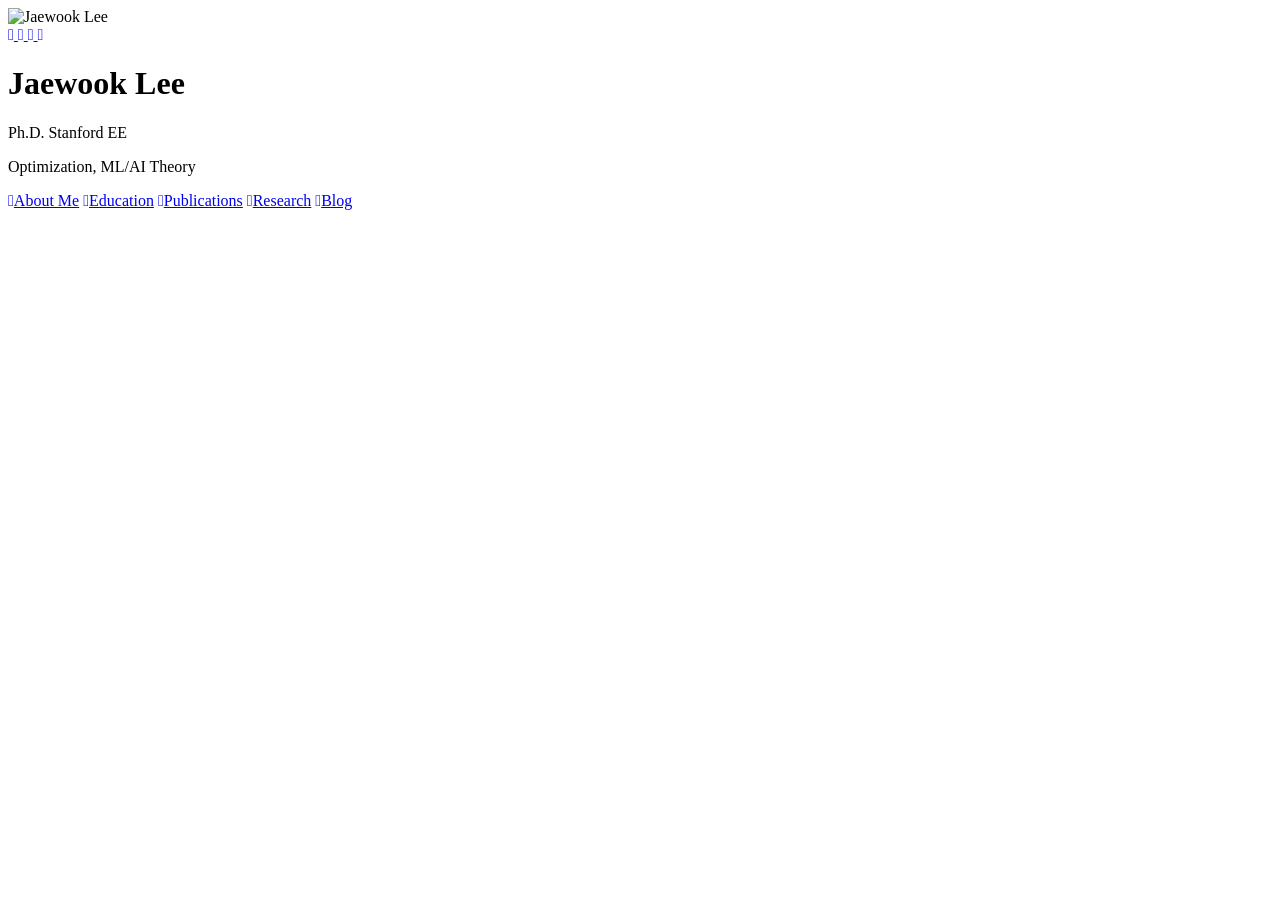
==== index.html @ 7553529f "Optimize website asset loading and update CV" ====
<!DOCTYPE html>
<html lang="en">
<head>
    <meta charset="UTF-8">
    <meta name="viewport" content="width=device-width, initial-scale=1.0">
    <meta name="keywords" content="Jaewook Lee">
    <meta name="description" content="Jaewook Lee's Personal Website">
    <meta name="author" content="Jaewook Lee">
    <link rel="preload" href="src/assets/images/paper-20.jpg" as="image">
    <link rel="preload" href="src/assets/fonts/Carlito/web/3Jn9SDPw3m-pk039DDeBTA.woff2" as="font" type="font/woff2" crossorigin>
    <link rel="stylesheet" href="src/assets/styles/main.css">
    <link rel="stylesheet" href="src/assets/styles/fonts.css">
    <link rel="stylesheet" href="src/assets/styles/icons.css">

    <link href="src/assets/plugin/academicons/css/academicons.min.css" rel="stylesheet">

    <link rel="icon" type="image/png" href="src/assets/images/logo.png">
    <link rel="apple-touch-icon" href="src/assets/images/logo.png">

    <title>Jaewook Lee</title>
</head>

<header>
    <!-- Include header content here -->
</header>

<body>
    <div class="loader-wrapper">
        <div class="loader"></div>
    </div>
    <main class="split-layout">
        <div class="content-left">
            <div class="profile-container">
                <div class="profile-image-container">
                    <img src="src/assets/images/profile.jpg" alt="Jaewook Lee" class="profile-image">
                    <div class="nav social-icon-list">
                        <a href="https://scholar.google.com/citations?user=grnMVBEAAAAJ&hl=en" target="_blank" class="social-icon">
                            <i class="ai ai-google-scholar"></i>
                        </a>
                        <a href="https://twitter.com/id8198" class="social-icon">
                            <i class="fab fa-twitter"></i>
                        </a>
                        <a href="https://www.linkedin.com/in/jaewook-lee-62777a210/" target="_blank" class="social-icon">
                            <i class="fab fa-linkedin-in"></i>
                        </a>
                        <a href="https://github.com/id8198" target="_blank" class="social-icon">
                            <i class="fab fa-github"></i>
                        </a>
                        <a href="https://www.instagram.com/d.vdz/" target="_blank" class="social-icon">
                            <i class="fab fa-instagram"></i>
                        </a>
                        <a href="src/assets/files/jaewook_lee_cv.pdf" target="_blank" class="social-icon">
                            <!-- <b>CV</b> -->
                            <i class="ai ai-cv"></i>
                        </a>
                    </div>
                </div>
                <h1 class="profile-name">Jaewook Lee</h1>
                <p class="profile-status">Ph.D. Stanford EE</p>
                <p class="profile-etc">Optimization, ML/AI Theory</p>
            </div>
        </div>
        <nav class="nav-right">
            <a href="src/pages/about.html" class="nav-button"><i class="fas fa-user"></i>About Me</a>
            <a href="src/pages/education.html" class="nav-button"><i class="fas fa-school"></i>Education</a>
            <a href="src/pages/publications.html" class="nav-button"><i class="fas fa-book"></i>Publications</a>
            <a href="src/pages/research.html" class="nav-button"><i class="fas fa-lightbulb"></i>Research</a>
            <a href="https://jwlee-dual.com/" class="nav-button" target="_blank"><i class="fas fa-blog"></i>Blog</a>
        </nav>
    </main>

    <!-- <footer>
        <p>&copy; 2025 Jaewook Lee. All rights reserved.</p>
    </footer> -->
    
    <script src="src/assets/scripts/main.js"></script>
</body>

</html>
---- src/assets/styles/fonts.css ----
/* Generated by scripts/vendor-fonts.py. Carlito: SIL OFL, ../fonts/Carlito/OFL.txt. */
/* cyrillic-ext */
@font-face {
  font-family: 'Carlito';
  font-style: italic;
  font-weight: 400;
  font-display: swap;
  src: url(../fonts/Carlito/web/3Jn_SDPw3m-pk039DDKxQ10AbuE.woff2) format('woff2');
  unicode-range: U+0460-052F, U+1C80-1C8A, U+20B4, U+2DE0-2DFF, U+A640-A69F, U+FE2E-FE2F;
}
/* cyrillic */
@font-face {
  font-family: 'Carlito';
  font-style: italic;
  font-weight: 400;
  font-display: swap;
  src: url(../fonts/Carlito/web/3Jn_SDPw3m-pk039DDKxSl0AbuE.woff2) format('woff2');
  unicode-range: U+0301, U+0400-045F, U+0490-0491, U+04B0-04B1, U+2116;
}
/* greek-ext */
@font-face {
  font-family: 'Carlito';
  font-style: italic;
  font-weight: 400;
  font-display: swap;
  src: url(../fonts/Carlito/web/3Jn_SDPw3m-pk039DDKxQl0AbuE.woff2) format('woff2');
  unicode-range: U+1F00-1FFF;
}
/* greek */
@font-face {
  font-family: 'Carlito';
  font-style: italic;
  font-weight: 400;
  font-display: swap;
  src: url(../fonts/Carlito/web/3Jn_SDPw3m-pk039DDKxTV0AbuE.woff2) format('woff2');
  unicode-range: U+0370-0377, U+037A-037F, U+0384-038A, U+038C, U+038E-03A1, U+03A3-03FF;
}
/* vietnamese */
@font-face {
  font-family: 'Carlito';
  font-style: italic;
  font-weight: 400;
  font-display: swap;
  src: url(../fonts/Carlito/web/3Jn_SDPw3m-pk039DDKxQV0AbuE.woff2) format('woff2');
  unicode-range: U+0102-0103, U+0110-0111, U+0128-0129, U+0168-0169, U+01A0-01A1, U+01AF-01B0, U+0300-0301, U+0303-0304, U+0308-0309, U+0323, U+0329, U+1EA0-1EF9, U+20AB;
}
/* latin-ext */
@font-face {
  font-family: 'Carlito';
  font-style: italic;
  font-weight: 400;
  font-display: swap;
  src: url(../fonts/Carlito/web/3Jn_SDPw3m-pk039DDKxQF0AbuE.woff2) format('woff2');
  unicode-range: U+0100-02BA, U+02BD-02C5, U+02C7-02CC, U+02CE-02D7, U+02DD-02FF, U+0304, U+0308, U+0329, U+1D00-1DBF, U+1E00-1E9F, U+1EF2-1EFF, U+2020, U+20A0-20AB, U+20AD-20C0, U+2113, U+2C60-2C7F, U+A720-A7FF;
}
/* latin */
@font-face {
  font-family: 'Carlito';
  font-style: italic;
  font-weight: 400;
  font-display: swap;
  src: url(../fonts/Carlito/web/3Jn_SDPw3m-pk039DDKxTl0A.woff2) format('woff2');
  unicode-range: U+0000-00FF, U+0131, U+0152-0153, U+02BB-02BC, U+02C6, U+02DA, U+02DC, U+0304, U+0308, U+0329, U+2000-206F, U+20AC, U+2122, U+2191, U+2193, U+2212, U+2215, U+FEFF, U+FFFD;
}
/* cyrillic-ext */
@font-face {
  font-family: 'Carlito';
  font-style: italic;
  font-weight: 700;
  font-display: swap;
  src: url(../fonts/Carlito/web/3Jn6SDPw3m-pk039DDK59XgVXMBG6Oo.woff2) format('woff2');
  unicode-range: U+0460-052F, U+1C80-1C8A, U+20B4, U+2DE0-2DFF, U+A640-A69F, U+FE2E-FE2F;
}
/* cyrillic */
@font-face {
  font-family: 'Carlito';
  font-style: italic;
  font-weight: 700;
  font-display: swap;
  src: url(../fonts/Carlito/web/3Jn6SDPw3m-pk039DDK59XgVVcBG6Oo.woff2) format('woff2');
  unicode-range: U+0301, U+0400-045F, U+0490-0491, U+04B0-04B1, U+2116;
}
/* greek-ext */
@font-face {
  font-family: 'Carlito';
  font-style: italic;
  font-weight: 700;
  font-display: swap;
  src: url(../fonts/Carlito/web/3Jn6SDPw3m-pk039DDK59XgVXcBG6Oo.woff2) format('woff2');
  unicode-range: U+1F00-1FFF;
}
/* greek */
@font-face {
  font-family: 'Carlito';
  font-style: italic;
  font-weight: 700;
  font-display: swap;
  src: url(../fonts/Carlito/web/3Jn6SDPw3m-pk039DDK59XgVUsBG6Oo.woff2) format('woff2');
  unicode-range: U+0370-0377, U+037A-037F, U+0384-038A, U+038C, U+038E-03A1, U+03A3-03FF;
}
/* vietnamese */
@font-face {
  font-family: 'Carlito';
  font-style: italic;
  font-weight: 700;
  font-display: swap;
  src: url(../fonts/Carlito/web/3Jn6SDPw3m-pk039DDK59XgVXsBG6Oo.woff2) format('woff2');
  unicode-range: U+0102-0103, U+0110-0111, U+0128-0129, U+0168-0169, U+01A0-01A1, U+01AF-01B0, U+0300-0301, U+0303-0304, U+0308-0309, U+0323, U+0329, U+1EA0-1EF9, U+20AB;
}
/* latin-ext */
@font-face {
  font-family: 'Carlito';
  font-style: italic;
  font-weight: 700;
  font-display: swap;
  src: url(../fonts/Carlito/web/3Jn6SDPw3m-pk039DDK59XgVX8BG6Oo.woff2) format('woff2');
  unicode-range: U+0100-02BA, U+02BD-02C5, U+02C7-02CC, U+02CE-02D7, U+02DD-02FF, U+0304, U+0308, U+0329, U+1D00-1DBF, U+1E00-1E9F, U+1EF2-1EFF, U+2020, U+20A0-20AB, U+20AD-20C0, U+2113, U+2C60-2C7F, U+A720-A7FF;
}
/* latin */
@font-face {
  font-family: 'Carlito';
  font-style: italic;
  font-weight: 700;
  font-display: swap;
  src: url(../fonts/Carlito/web/3Jn6SDPw3m-pk039DDK59XgVUcBG.woff2) format('woff2');
  unicode-range: U+0000-00FF, U+0131, U+0152-0153, U+02BB-02BC, U+02C6, U+02DA, U+02DC, U+0304, U+0308, U+0329, U+2000-206F, U+20AC, U+2122, U+2191, U+2193, U+2212, U+2215, U+FEFF, U+FFFD;
}
/* cyrillic-ext */
@font-face {
  font-family: 'Carlito';
  font-style: normal;
  font-weight: 400;
  font-display: swap;
  src: url(../fonts/Carlito/web/3Jn9SDPw3m-pk039DDqBTEUE.woff2) format('woff2');
  unicode-range: U+0460-052F, U+1C80-1C8A, U+20B4, U+2DE0-2DFF, U+A640-A69F, U+FE2E-FE2F;
}
/* cyrillic */
@font-face {
  font-family: 'Carlito';
  font-style: normal;
  font-weight: 400;
  font-display: swap;
  src: url(../fonts/Carlito/web/3Jn9SDPw3m-pk039DDOBTEUE.woff2) format('woff2');
  unicode-range: U+0301, U+0400-045F, U+0490-0491, U+04B0-04B1, U+2116;
}
/* greek-ext */
@font-face {
  font-family: 'Carlito';
  font-style: normal;
  font-weight: 400;
  font-display: swap;
  src: url(../fonts/Carlito/web/3Jn9SDPw3m-pk039DDuBTEUE.woff2) format('woff2');
  unicode-range: U+1F00-1FFF;
}
/* greek */
@font-face {
  font-family: 'Carlito';
  font-style: normal;
  font-weight: 400;
  font-display: swap;
  src: url(../fonts/Carlito/web/3Jn9SDPw3m-pk039DDSBTEUE.woff2) format('woff2');
  unicode-range: U+0370-0377, U+037A-037F, U+0384-038A, U+038C, U+038E-03A1, U+03A3-03FF;
}
/* vietnamese */
@font-face {
  font-family: 'Carlito';
  font-style: normal;
  font-weight: 400;
  font-display: swap;
  src: url(../fonts/Carlito/web/3Jn9SDPw3m-pk039DDiBTEUE.woff2) format('woff2');
  unicode-range: U+0102-0103, U+0110-0111, U+0128-0129, U+0168-0169, U+01A0-01A1, U+01AF-01B0, U+0300-0301, U+0303-0304, U+0308-0309, U+0323, U+0329, U+1EA0-1EF9, U+20AB;
}
/* latin-ext */
@font-face {
  font-family: 'Carlito';
  font-style: normal;
  font-weight: 400;
  font-display: swap;
  src: url(../fonts/Carlito/web/3Jn9SDPw3m-pk039DDmBTEUE.woff2) format('woff2');
  unicode-range: U+0100-02BA, U+02BD-02C5, U+02C7-02CC, U+02CE-02D7, U+02DD-02FF, U+0304, U+0308, U+0329, U+1D00-1DBF, U+1E00-1E9F, U+1EF2-1EFF, U+2020, U+20A0-20AB, U+20AD-20C0, U+2113, U+2C60-2C7F, U+A720-A7FF;
}
/* latin */
@font-face {
  font-family: 'Carlito';
  font-style: normal;
  font-weight: 400;
  font-display: swap;
  src: url(../fonts/Carlito/web/3Jn9SDPw3m-pk039DDeBTA.woff2) format('woff2');
  unicode-range: U+0000-00FF, U+0131, U+0152-0153, U+02BB-02BC, U+02C6, U+02DA, U+02DC, U+0304, U+0308, U+0329, U+2000-206F, U+20AC, U+2122, U+2191, U+2193, U+2212, U+2215, U+FEFF, U+FFFD;
}
/* cyrillic-ext */
@font-face {
  font-family: 'Carlito';
  font-style: normal;
  font-weight: 700;
  font-display: swap;
  src: url(../fonts/Carlito/web/3Jn4SDPw3m-pk039BIykWXclU9hC.woff2) format('woff2');
  unicode-range: U+0460-052F, U+1C80-1C8A, U+20B4, U+2DE0-2DFF, U+A640-A69F, U+FE2E-FE2F;
}
/* cyrillic */
@font-face {
  font-family: 'Carlito';
  font-style: normal;
  font-weight: 700;
  font-display: swap;
  src: url(../fonts/Carlito/web/3Jn4SDPw3m-pk039BIykWX4lU9hC.woff2) format('woff2');
  unicode-range: U+0301, U+0400-045F, U+0490-0491, U+04B0-04B1, U+2116;
}
/* greek-ext */
@font-face {
  font-family: 'Carlito';
  font-style: normal;
  font-weight: 700;
  font-display: swap;
  src: url(../fonts/Carlito/web/3Jn4SDPw3m-pk039BIykWXYlU9hC.woff2) format('woff2');
  unicode-range: U+1F00-1FFF;
}
/* greek */
@font-face {
  font-family: 'Carlito';
  font-style: normal;
  font-weight: 700;
  font-display: swap;
  src: url(../fonts/Carlito/web/3Jn4SDPw3m-pk039BIykWXklU9hC.woff2) format('woff2');
  unicode-range: U+0370-0377, U+037A-037F, U+0384-038A, U+038C, U+038E-03A1, U+03A3-03FF;
}
/* vietnamese */
@font-face {
  font-family: 'Carlito';
  font-style: normal;
  font-weight: 700;
  font-display: swap;
  src: url(../fonts/Carlito/web/3Jn4SDPw3m-pk039BIykWXUlU9hC.woff2) format('woff2');
  unicode-range: U+0102-0103, U+0110-0111, U+0128-0129, U+0168-0169, U+01A0-01A1, U+01AF-01B0, U+0300-0301, U+0303-0304, U+0308-0309, U+0323, U+0329, U+1EA0-1EF9, U+20AB;
}
/* latin-ext */
@font-face {
  font-family: 'Carlito';
  font-style: normal;
  font-weight: 700;
  font-display: swap;
  src: url(../fonts/Carlito/web/3Jn4SDPw3m-pk039BIykWXQlU9hC.woff2) format('woff2');
  unicode-range: U+0100-02BA, U+02BD-02C5, U+02C7-02CC, U+02CE-02D7, U+02DD-02FF, U+0304, U+0308, U+0329, U+1D00-1DBF, U+1E00-1E9F, U+1EF2-1EFF, U+2020, U+20A0-20AB, U+20AD-20C0, U+2113, U+2C60-2C7F, U+A720-A7FF;
}
/* latin */
@font-face {
  font-family: 'Carlito';
  font-style: normal;
  font-weight: 700;
  font-display: swap;
  src: url(../fonts/Carlito/web/3Jn4SDPw3m-pk039BIykWXolUw.woff2) format('woff2');
  unicode-range: U+0000-00FF, U+0131, U+0152-0153, U+02BB-02BC, U+02C6, U+02DA, U+02DC, U+0304, U+0308, U+0329, U+2000-206F, U+20AC, U+2122, U+2191, U+2193, U+2212, U+2215, U+FEFF, U+FFFD;
}

/* Loaded only when Korean text is present. */
@font-face { font-family: 'IBM Plex Sans KR'; font-style: normal; font-weight: 400; font-display: swap; src: url('../fonts/IBM_Plex_Sans_KR/IBMPlexSansKR-Regular.ttf') format('truetype'); }
@font-face { font-family: 'IBM Plex Sans KR'; font-style: normal; font-weight: 700; font-display: swap; src: url('../fonts/IBM_Plex_Sans_KR/IBMPlexSansKR-Bold.ttf') format('truetype'); }
---- src/assets/styles/icons.css ----
/*!
 * Font Awesome Free 6.4.0 by @fontawesome - https://fontawesome.com
 * License - https://fontawesome.com/license/free (Icons: CC BY 4.0, Fonts: SIL OFL 1.1, Code: MIT License)
 * Copyright 2023 Fonticons, Inc.
 */
/* Generated for current HTML classes by scripts/vendor-fonts.py. */
.fa,.fa-brands,.fa-classic,.fa-regular,.fa-sharp,.fa-solid,.fab,.far,.fas{-moz-osx-font-smoothing:grayscale;-webkit-font-smoothing:antialiased;display:var(--fa-display,inline-block);font-style:normal;font-variant:normal;line-height:1;text-rendering:auto}
.fa-classic,.fa-regular,.fa-solid,.far,.fas{font-family:"Font Awesome 6 Free"}
.fa-brands,.fab{font-family:"Font Awesome 6 Brands"}
.fa-blog:before{content:"\f781"}
.fa-bars:before,.fa-navicon:before{content:"\f0c9"}
.fa-lightbulb:before{content:"\f0eb"}
.fa-school:before{content:"\f549"}
.fa-user:before{content:"\f007"}
.fa-home-alt:before,.fa-home-lg-alt:before,.fa-home:before,.fa-house:before{content:"\f015"}
.fa-book:before{content:"\f02d"}
@font-face{font-family:"Font Awesome 6 Brands";font-style:normal;font-weight:400;font-display:block;src:url(../fonts/FontAwesome/fa-brands-400.woff2) format("woff2")}
.fa-brands,.fab{font-weight:400}
.fa-linkedin-in:before{content:"\f0e1"}
.fa-instagram:before{content:"\f16d"}
.fa-github:before{content:"\f09b"}
.fa-twitter:before{content:"\f099"}
@font-face{font-family:"Font Awesome 6 Free";font-style:normal;font-weight:900;font-display:block;src:url(../fonts/FontAwesome/fa-solid-900.woff2) format("woff2")}
.fa-solid,.fas{font-weight:900}
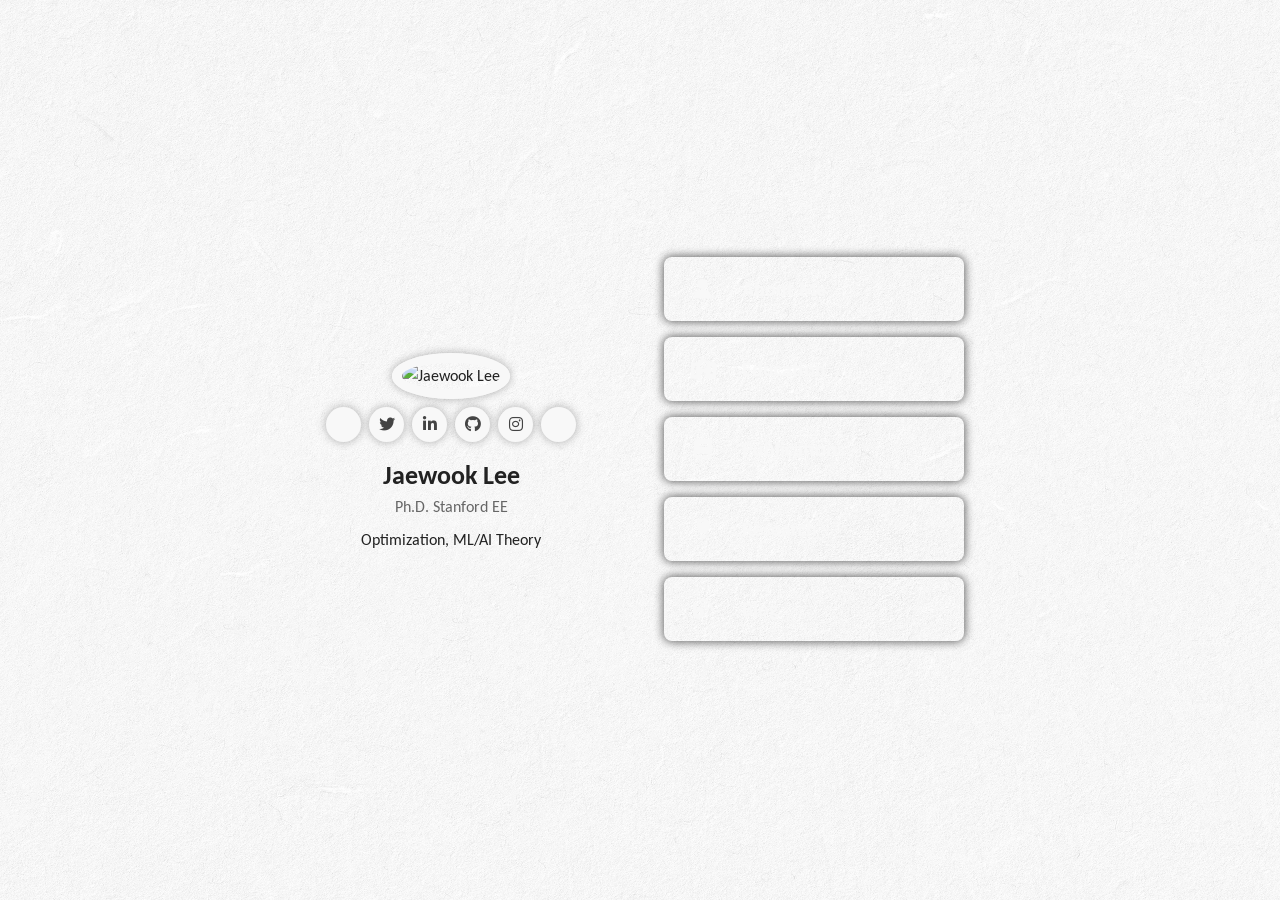
==== commit 3e22c26a: "Reduce background size and restore original font loading" ====
--- a/index.html
+++ b/index.html
@@ -6,12 +6,13 @@
     <meta name="keywords" content="Jaewook Lee">
     <meta name="description" content="Jaewook Lee's Personal Website">
     <meta name="author" content="Jaewook Lee">
-    <link rel="preload" href="src/assets/images/paper-20.jpg" as="image">
-    <link rel="preload" href="src/assets/fonts/Carlito/web/3Jn9SDPw3m-pk039DDeBTA.woff2" as="font" type="font/woff2" crossorigin>
     <link rel="stylesheet" href="src/assets/styles/main.css">
-    <link rel="stylesheet" href="src/assets/styles/fonts.css">
-    <link rel="stylesheet" href="src/assets/styles/icons.css">
 
+    <link rel="stylesheet" href="https://cdnjs.cloudflare.com/ajax/libs/font-awesome/6.4.0/css/all.min.css">
+    <link rel="preconnect" href="https://fonts.googleapis.com">
+    <link rel="preconnect" href="https://fonts.gstatic.com" crossorigin>
+    <link href="https://fonts.googleapis.com/css2?family=Carlito:ital,wght@0,400;0,700;1,400;1,700&display=swap" rel="stylesheet">
+    <link href="https://fonts.googleapis.com/css2?family=IBM+Plex+Sans+KR:wght@400;700&display=swap" rel="stylesheet">
     <link href="src/assets/plugin/academicons/css/academicons.min.css" rel="stylesheet">
 
     <link rel="icon" type="image/png" href="src/assets/images/logo.png">
--- a/src/assets/styles/main.css
+++ b/src/assets/styles/main.css
@@ -0,0 +1,1168 @@
+/* Reset and base styles */
+* {
+    margin: 0;
+    padding: 0;
+    box-sizing: border-box;
+}
+
+:root {
+    /* Main colors */
+    --color-text: #222;
+    --color-light-text: #666;
+    --color-white: #f8f8f8;
+    
+    /* Dark colors */
+    --color-red: #C0392B;
+    --color-green: #219A52;
+    --color-blue: #2472A4;
+    --color-orange: #D68910;
+    --color-purple: #7D3C98;
+
+    /* --color-white-bg: #f8f8f880;
+    --color-red-bg: #C0392B80;
+    --color-green-bg: #219A5280;
+    --color-blue-bg: #2472A480;
+    --color-orange-bg: #D6891080;
+    --color-purple-bg: #7D3C9880; */
+}
+
+body {
+    padding-top: 60px;
+    line-height: 1.6;
+    /* font-family: "Carlito", -apple-system, BlinkMacSystemFont, 'Segoe UI', Roboto, Oxygen, Ubuntu, Cantarell, sans-serif; */
+    font-family: "Carlito", sans-serif;
+    color: var(--color-text);
+    /* background-color: #eaeaea; */
+    min-height: 100vh;
+    background-image: url('../images/paper-20-web.jpg');
+    background-repeat: repeat;
+    background-position: center center;
+    background-size: auto 1500px;
+}
+
+:lang(ko) {
+    font-family: 'IBM Plex Sans KR', sans-serif;
+    font-size: 1.0rem;
+}
+
+@media (max-width: 768px) {
+    body {
+        background-position: center top;
+    }
+}
+
+.page-about {
+    background-position: top left;
+}
+.page-education {
+    background-position: top left;
+}
+.page-publications {
+    background-position: top left;
+}
+.page-research {
+    background-position: top left;
+}
+
+/* Container for main content */
+main {
+    max-width: 1200px;
+    margin: 0 auto;
+    padding: 2rem 4rem;
+}
+
+/* Typography */
+p {
+    margin-bottom: 1.5rem;
+    font-size: 1.1rem;
+}
+
+/* Added (list style in <p>) */
+main ul,
+main ol {
+    margin: 0 0 1.5rem 0;
+    padding-left: 1.5rem;
+    font-size: 1.1rem;
+    line-height: 1.6;
+}
+
+main li {
+    margin-bottom: 0.4rem;
+}
+
+h1 {
+    margin: 2rem 0;
+    line-height: 1.4;
+}
+
+h5, h6, span {
+    line-height: 1.6;
+    color: var(--color-text);
+}
+
+h5 {
+    font-size: 1.1rem;
+    font-weight: 600;
+    margin-bottom: 0.5rem;
+}
+
+h6 {
+    font-size: 1rem;
+    font-weight: 500;
+    color: var(--color-light-text);
+    margin-bottom: 0.3rem;
+}
+
+a {
+    /* color: #0066cc; */
+    text-decoration: none;
+}
+
+.highlight-blue {
+    color: var(--color-blue);
+    font-weight: 500;
+}
+
+.page-about h1 {
+    position: relative;
+    padding: 0.25rem 1.5rem;
+    background-image: url('../images/paper-11.jpg');
+    background-repeat: no-repeat;
+    background-size: auto 300px;
+    background-position: center;
+    color: #ffffffdd;
+    display: inline-block;
+    transform: translateX(-1rem);
+    text-shadow: 2px 2px 4px rgba(0, 0, 0, 0.5);
+    box-shadow: 2px 2px 4px rgba(0, 0, 0, 0.5);
+    filter: drop-shadow(3px 3px 2px rgba(0, 0, 0, 0.1));
+    margin-bottom: 1.5rem !important;
+}
+
+.page-education h1,
+.page-education h2 {
+    position: relative;
+    padding: 0.25rem 1.5rem;
+    background-image: url('../images/paper-17.jpg');
+    background-repeat: no-repeat;
+    background-size: auto 300px;
+    background-position: center;
+    color: #ffffffdd;
+    display: inline-block;
+    transform: translateX(-1rem);
+    text-shadow: 2px 2px 4px rgba(0, 0, 0, 0.5);
+    box-shadow: 2px 2px 4px rgba(0, 0, 0, 0.5);
+    filter: drop-shadow(3px 3px 2px rgba(0, 0, 0, 0.1));
+    margin-bottom: 1.5rem !important;
+}
+
+.page-education h2 {
+    margin-bottom: 1rem;
+}
+
+.page-publications h1 {
+    position: relative;
+    padding: 0.25rem 1.5rem;
+    background-image: url('../images/paper-03.jpg');
+    background-repeat: no-repeat;
+    background-size: auto 300px;
+    background-position: center;
+    color: #ffffffdd;
+    display: inline-block;
+    transform: translateX(-1rem);
+    text-shadow: 2px 2px 4px rgba(0, 0, 0, 0.5);
+    box-shadow: 2px 2px 4px rgba(0, 0, 0, 0.5);
+    filter: drop-shadow(3px 3px 2px rgba(0, 0, 0, 0.1));
+    margin-bottom: 1.5rem !important;
+}
+
+.page-research h1 {
+    position: relative;
+    padding: 0.25rem 1.5rem;
+    background-image: url('../images/paper-13.jpg');
+    background-repeat: no-repeat;
+    background-size: auto 300px;
+    background-position: center;
+    color: #ffffffdd;
+    display: inline-block;
+    transform: translateX(-1rem);
+    text-shadow: 2px 2px 4px rgba(0, 0, 0, 0.5);
+    box-shadow: 2px 2px 4px rgba(0, 0, 0, 0.5);
+    filter: drop-shadow(3px 3px 2px rgba(0, 0, 0, 0.1));
+    margin-bottom: 1.5rem;
+}
+
+.page-about h2,
+.page-about h3,
+.page-about a {
+    color: var(--color-red);
+}
+
+.page-education h3,
+.page-education a {
+    color: var(--color-green);
+}
+
+.page-publications h2,
+.page-publications h3,
+.page-publications a {
+    color: var(--color-blue);
+}
+
+.page-research h2,
+.page-research h3,
+.page-research a {
+    color: var(--color-orange);
+}
+
+.page-research span {
+    font-size: 1.1rem;
+}
+
+a:hover {
+    text-decoration: underline;
+}
+
+@keyframes spin {
+    0% { transform: rotate(0deg); }
+    100% { transform: rotate(360deg); }
+}
+
+/* Navigation */
+nav ul {
+    margin: 2rem 0;
+    padding-left: 1rem;
+}
+
+.navbar {
+    position: fixed;
+    top: 0;
+    left: 0;
+    width: 100%;
+    height: 60px;
+    background-color: transparent;
+    z-index: 1000;
+    display: flex;
+    justify-content: space-between;
+    align-items: center;
+    padding: 0 2rem;
+    transition: all 0.5s ease;
+}
+
+.navbar.scrolled {
+    background-color: #fffffff0;
+    box-shadow: 0 2px 4px rgba(0, 0, 0, 0.1);
+}
+
+.navbar-logo-container {
+    display: flex;
+    align-items: center;
+    /* padding-left: 2rem; */
+    height: 100%;
+}
+
+.navbar-logo {
+    height: 35px;
+    width: auto;
+    object-fit: contain;
+    display: block;
+    margin: auto 0; 
+    transition: transform 0.3s ease;
+}
+
+.navbar-logo-container:hover .navbar-logo {
+    transform: scale(1.1);
+}
+
+.navbar nav {
+    width: 100%;
+    height: 100%;  /* Take full height */
+    /* max-width: 1200px; */
+    margin-left: auto;
+    padding: 0 0;
+    display: flex;
+    justify-content: flex-end;
+    align-items: center;
+    transition: all 0.3s ease;
+}
+
+.nav-links {
+    display: flex;
+    gap: 2rem;
+    margin: 0;
+    padding: 0;
+    height: 100%;
+    list-style: none;
+    align-items: center;
+}
+
+.nav-links a {
+    display: flex;
+    align-items: center;
+    height: 100%;
+    text-decoration: none;
+    font-size: 1.5rem;  /* Make icons bigger */
+    padding: 0.5rem;
+    transition: transform 0.2s ease;
+}
+
+.navbar .nav-links a i {
+    margin: 0;
+    align-items: center;
+    color: var(--color-text);
+    transition: 0.2s ease;
+}
+
+/* Individual icon hover colors */
+.navbar .nav-links a i:hover {
+    transform: scale(1.1);  /* Slightly enlarge on hover */
+}
+
+/* Individual icon/menu hover colors */
+.navbar .nav-links li:nth-child(1) a:hover i {
+    color: #999;
+}
+
+.navbar .nav-links li:nth-child(2) a:hover i {
+    color: var(--color-red);
+}
+
+.navbar .nav-links li:nth-child(3) a:hover i {
+    color: var(--color-green);
+}
+
+.navbar .nav-links li:nth-child(4) a:hover i {
+    color: var(--color-blue);
+}
+
+.navbar .nav-links li:nth-child(5) a:hover i {
+    color: var(--color-orange);
+}
+
+.navbar .nav-links li:nth-child(6) a:hover i {
+    color: var(--color-purple);
+}
+
+/* Split Layout (for index.html) */
+.split-layout {
+    max-width: 1200px;
+    margin: 0 auto;
+    padding: 2rem 4rem;
+    display: flex;
+    justify-content: space-between;
+    align-items: center; /* Center content vertically */
+    gap: 0.5rem;
+    min-height: calc(100vh - 122px); /* Uncomment this line */
+    height: calc(100vh - 122px);     /* Add this line */
+    margin-bottom: 40px;             /* Add this to account for footer */
+    transition: all 0.2s ease;
+}
+
+.content-left {
+    flex: 0 0 50%;
+    display: flex;
+    justify-content: flex-end;  /* Changed from center to flex-end */
+    align-items: center;
+    margin-left: 1rem;
+    padding-right: 5rem;
+}
+
+.nav-right {
+    width: 350px;            /* Added fixed width for desktop */
+    flex: 0 0 50%;
+    display: flex;
+    flex-direction: column;
+    gap: 1rem;
+    position: sticky;
+    align-self: center; /* Center content vertically */
+    align-items: flex-start;  /* Changed from center to flex-start */
+    margin-right: 0;
+    z-index: 1000;
+    pointer-events: auto;
+}
+
+/* Navigation Button (for index.html) */
+.nav-button {
+    width: 100%;
+    max-width: 300px;
+    display: flex;
+    padding: 1rem 1.7rem;
+    gap: 1.7rem;
+    /* background-color: var(--color-white); */
+    /* border: 5px solid #eaeaea; */
+    background-image: url('../images/paper-40.jpg');
+    background-size: auto 200px;
+    border-radius: 8px;
+    box-shadow: 0 0 10px 1px rgba(0, 0, 0, 0.6);
+    /* color: var(--color-text); */
+    color: var(--color-white);
+    font-size: 1.25rem;
+    font-weight: 600;
+    align-items: center;
+    text-align: center;
+    text-decoration: none;
+    transition: all 0.2s ease;
+    pointer-events: auto;
+}
+
+.nav-button:hover {
+    background-color: #eaeaea; /* Dummy */
+    transform: translateX(10px);
+    text-decoration: none;
+}
+
+.nav-button i {
+    width: 1.5rem;
+    font-size: 1.25rem;
+}
+
+/* Individual button colors - Hover */
+.nav-right a:nth-child(1):hover {
+    /* color: white;
+    background-color: var(--color-red);
+    border-color: var(--color-red-bg); */
+    box-shadow: 0 0 16px 1px var(--color-red);
+    color: var(--color-white);
+    background-image: url('../images/paper-11.jpg');
+    background-size: auto 200px;
+}
+
+.nav-right a:nth-child(2):hover {
+    /* color: white;
+    background-color: var(--color-green);
+    border-color: var(--color-green); */
+    box-shadow: 0 0 16px 1px var(--color-green);
+    color: var(--color-white);
+    background-image: url('../images/paper-17.jpg');
+    background-size: auto 200px;
+}
+
+.nav-right a:nth-child(3):hover {
+    /* color: white;
+    background-color: var(--color-blue);
+    border-color: var(--color-blue); */
+    box-shadow: 0 0 16px 1px var(--color-blue);
+    color: var(--color-white);
+    background-image: url('../images/paper-03.jpg');
+    background-size: auto 200px;
+}
+
+.nav-right a:nth-child(4):hover {
+    /* color: white;
+    background-color: var(--color-orange);
+    border-color: var(--color-orange); */
+    box-shadow: 0 0 16px 1px var(--color-orange);
+    color: var(--color-white);
+    background-image: url('../images/paper-13.jpg');
+    background-size: auto 200px;
+}
+
+.nav-right a:nth-child(5):hover {
+    /* color: white;
+    background-color: var(--color-purple);
+    border-color: var(--color-purple); */
+    box-shadow: 0 0 16px 1px var(--color-purple);
+    color: var(--color-white);
+    background-image: url('../images/paper-06.jpg');
+    background-size: auto 200px;
+}
+
+/* For Mobile */
+@media (max-width: 768px) {
+    .nav-right a:nth-child(1) {
+        box-shadow: 0 0 10px -1px var(--color-red);
+        color: var(--color-white);
+        background-image: url('../images/paper-11.jpg');
+        background-size: auto 200px;
+    }
+    .nav-right a:nth-child(2) {
+        box-shadow: 0 0 10px -1px var(--color-green);
+        color: var(--color-white);
+        background-image: url('../images/paper-17.jpg');
+        background-size: auto 200px;
+    }
+    .nav-right a:nth-child(3) {
+        box-shadow: 0 0 10px -1px var(--color-blue);
+        color: var(--color-white);
+        background-image: url('../images/paper-03.jpg');
+        background-size: auto 200px;
+    }
+    .nav-right a:nth-child(4) {
+        box-shadow: 0 0 10px -1px var(--color-orange);
+        color: var(--color-white);
+        background-image: url('../images/paper-13.jpg');
+        background-size: auto 200px;
+    }
+    .nav-right a:nth-child(5) {
+        box-shadow: 0 0 10px -1px var(--color-purple);
+        color: var(--color-white);
+        background-image: url('../images/paper-06.jpg');
+        background-size: auto 200px;
+    }
+}
+
+/* For Mobile */
+@media (max-width: 768px) {
+    .split-layout {
+        flex-direction: column;
+        align-items: center;
+        text-align: center;
+        gap: 1rem;
+        min-height: auto;  /* Remove min-height constraint */
+        height: auto;      /* Allow natural height */
+        justify-content: flex-start;  /* Align to top */
+    }
+    
+    .content-left {
+        flex: 0 0 100%;
+        margin-left: 0;
+        padding-right: 0;
+        align-items: center;
+    }
+
+    .nav-right {
+        flex: 0 0 100%;
+        width: 100%;
+        margin-top: 0;
+        align-items: center;
+    }
+    
+    .nav-button {
+        width: 100%;
+        margin: 0 0;
+    }
+}
+
+/* Navigation Menu (Mobile) */
+.menu-toggle {
+    display: none;
+    background: none;
+    border: none;
+    font-size: 1.5rem;
+    color: var(--color-text);
+    cursor: pointer;
+    padding: 0.5rem;
+    transition: all 0.3s ease;
+}
+
+.nav-text {
+    display: none; /* Text is only for mobile menu */
+}
+
+.navbar .nav-links li:nth-child(1) a:hover .nav-text {
+    color: #999;
+}
+
+.navbar .nav-links li:nth-child(2) a:hover .nav-text {
+    color: var(--color-red);
+}
+
+.navbar .nav-links li:nth-child(3) a:hover .nav-text {
+    color: var(--color-green);
+}
+
+.navbar .nav-links li:nth-child(4) a:hover .nav-text {
+    color: var(--color-blue);
+}
+
+.navbar .nav-links li:nth-child(5) a:hover .nav-text {
+    color: var(--color-orange);
+}
+
+.navbar .nav-links li:nth-child(6) a:hover .nav-text {
+    color: var(--color-purple);
+}
+
+.page-overlay {
+    position: fixed;
+    top: 0;
+    left: 0;
+    width: 100%;
+    height: 100%;
+    background-color: #fff;
+    opacity: 0.8;
+    transition: all 0.3s ease;
+    z-index: -1;
+    transition: opacity 0.3s ease, z-index 0.3s ease;
+}
+
+.page-overlay.active {
+    opacity: 1;
+    background-color: #eeeeeee5;
+    z-index: 100;
+}
+
+@media (max-width: 768px) {
+    .menu-toggle {
+        display: block;
+        transition: all 0.3s ease;
+    }
+
+    .nav-menu {
+        visibility: hidden;
+        display: none;
+        position: fixed;
+        top: 80px;
+        right: -250px;
+        width: 250px;
+        height: calc(100vh - 60px);
+        z-index: 101;
+        transition: all 0.3s cubic-bezier(0.4, 0, 0.2, 1);
+    }
+
+    .nav-menu.active {
+        visibility: visible;  /* Show when active */
+        right: 40px;  /* Slide in from right */
+        display: block;
+    }
+
+    .nav-text {
+        display: inline-block;
+        font-size: 1rem;
+        opacity: 0;
+        /* transform: translateX(-20px); */
+        transition: all 0.3s ease;
+    }
+
+    .nav-menu.active .nav-text {
+        opacity: 1;
+        transform: translateX(0);
+    }
+
+    .nav-links {
+        flex-direction: column;
+    }
+
+    .nav-links li {
+        transform-origin: right center;
+        width: 100%;
+    }
+
+    .nav-links i {
+        font-size: 1rem;
+    }
+
+    .nav-links a {
+        display: flex;
+        justify-content: flex-end;
+        transform-origin: right center;
+        align-items: center;
+        padding: 1rem;
+        color: var(--color-text);
+        transform: translateX(50px); /* Start off-screen */
+        /* opacity: 0; */
+        gap: 1rem;  /* Space between icon and text */
+        padding: 0;  /* Reduced padding */
+        transition: all 0.3s ease;
+    }
+
+    .nav-menu.active .nav-links a {
+        transform: translateX(0); /* Slide in */
+        opacity: 1;
+    }
+
+    /* Stagger animation for each link */
+    .nav-links a:nth-child(1) { transition-delay: 0.1s; }
+    .nav-links a:nth-child(2) { transition-delay: 0.2s; }
+    .nav-links a:nth-child(3) { transition-delay: 0.3s; }
+    .nav-links a:nth-child(4) { transition-delay: 0.4s; }
+    .nav-links a:nth-child(5) { transition-delay: 0.5s; }
+    .nav-links a:nth-child(6) { transition-delay: 0.6s; }
+
+    .nav-links i {
+        margin-left: 1rem; /* Space between text and icon */
+    }
+
+    .navbar .nav-links li a:hover {
+        transform: scale(1.05);
+    }
+}
+
+/* Profile Picture */
+.profile-container {
+    display: flex;
+    flex-direction: column;
+    align-items: center;
+    text-align: center;
+    padding-top: 2rem;
+}
+
+.profile-image-container {
+    position: relative;
+    display: inline-block;
+}
+
+.profile-image {
+    width: 250px;
+    height: 250px;
+    border-radius: 50%;
+    object-fit: cover;
+    margin-bottom: 0rem;
+    border: 10px solid var(--color-white);
+    box-shadow: 0 0 10px rgba(0, 0, 0, 0.3);
+    transition: all 0.2s ease;
+}
+
+.profile-name {
+    font-size: 1.6rem;
+    font-weight: 600;
+    margin-top: 1rem;
+    margin-bottom: 0rem;
+    color: var(--color-text);
+    text-align: center;
+}
+
+.profile-status {
+    font-size: 1rem;
+    color: var(--color-light-text);
+    margin-bottom: 0.5rem;
+    text-align: center;
+}
+
+.profile-etc {
+    font-size: 1rem;
+    color: var(--color-text);
+    margin-bottom: 1.5rem;
+}
+
+/* For Mobile */
+@media (max-width: 768px) {
+    .profile-container {
+        display: flex;
+        flex-direction: column;
+        align-items: center;
+        width: 100%;
+        margin: 0;
+    }
+
+    .profile-image {
+        width: 300px;
+        height: 300px;
+    }
+
+    .profile-name,
+    .profile-status {
+        width: 100%;
+    }
+
+    .profile-etc {
+        width: 100%;
+        margin-bottom: 1rem;
+    }
+}
+
+/* Social Icons */
+.social-icon-list {
+    justify-content: center;
+    display: flex;
+    margin-top: 0.5rem;
+    gap: 0.5rem;
+}
+
+.social-icon {
+    width: 35px;
+    height: 35px;
+    background: var(--color-white);
+    color: var(--color-text);
+    border-radius: 50%;
+    display: flex;
+    align-items: center;
+    justify-content: center;
+    backdrop-filter: blur(5px);
+    transition: all 0.2s ease;
+    box-shadow: 0 0 10px rgba(0, 0, 0, 0.3);
+}
+
+.social-icon i {
+    color: #444;
+    font-size: 1rem;
+    align-items: center;
+    justify-content: center;
+    transition: color 0.2s ease;
+}
+
+/* Bigger Google Scholar icon */
+/* .social-icon:nth-child(1) i {
+    font-size: 1.15rem;
+} */
+
+.social-icon:hover {
+    -moz-transform: scale(1.15);
+    -o-transform: scale(1.15);
+    -ms-transform: scale(1.15);
+    -webkit-transform: scale(1.15);
+    transform: scale(1.15);
+    text-decoration: none;
+    box-shadow: 0 4px 8px rgba(0, 0, 0, 0.2);
+}
+
+.social-icon:hover:nth-child(1) {
+    background: var(--color-text);
+}
+.social-icon:hover:nth-child(1) i {
+    color: var(--color-white);
+}
+.social-icon:hover:nth-child(2) {
+    background: #00acee;
+}
+.social-icon:hover:nth-child(2) i {
+    color: var(--color-white);
+}
+.social-icon:hover:nth-child(3) {
+    background: #0e76a8;
+}
+.social-icon:hover:nth-child(3) i {
+    color: var(--color-white);
+}
+.social-icon:hover:nth-child(4) {
+    background: #24292e;
+}
+.social-icon:hover:nth-child(4) i {
+    color: var(--color-white);
+}
+.social-icon:hover:nth-child(5) {
+    background: radial-gradient(circle at 30% 107%, #fdf497 0%, #fdf497 5%, #fd5949 45%,#d6249f 60%,#285AEB 90%);
+}
+.social-icon:hover:nth-child(5) i {
+    color: var(--color-white);
+}
+.social-icon:hover:nth-child(6) {
+    background: var(--color-text);
+    color: var(--color-white);
+}
+
+.social-icon:hover:nth-child(6) i {
+    color: var(--color-white);
+}
+
+/* For Mobile */
+@media (max-width: 768px) {
+    .social-icon {
+        width: 45px;
+        height: 45px;
+        font-size: 1.15rem;
+    }
+
+    .social-icon i {
+        font-size: 1.15rem;
+    }
+
+    /* Bigger Google Scholar icon */
+    .social-icon:nth-child(1) i {
+        font-size: 1.3rem;
+    }
+}
+
+/* About Section */
+.section-title {
+    margin: 2rem 0 0.5rem 0;
+    font-size: 1.5rem;
+}
+
+/* Education Section */
+.education-item {
+    min-width: 500px;
+    overflow-x: auto;  /* Enable horizontal scrolling */
+    white-space: nowrap;
+    -webkit-overflow-scrolling: touch;
+    background-color: transparent;
+    border-radius: 10px;
+    margin-bottom: 0;
+    transition: transform 0.2s ease, box-shadow 0.2s ease;
+    min-height: 150px;
+    padding: 0 1.5rem;
+    display: flex;
+    align-items: center;
+    gap: 1.5rem;
+    font-size: 1.1rem !important;
+    -webkit-text-size-adjust: 100%; /* Prevent iOS font scaling */
+    text-size-adjust: 100%;
+}
+
+@media (max-width: 768px) {
+    .education-item {
+        min-width: 300px;
+    }
+}
+
+.education-item::-webkit-scrollbar {
+    display: none;
+}
+
+.education-item:hover::-webkit-scrollbar {
+    display: block;
+    height: 6px;
+}
+
+.education-item:hover::-webkit-scrollbar-track {
+    background: rgba(0, 0, 0, 0.1);
+    border-radius: 3px;
+}
+
+.education-item:hover::-webkit-scrollbar-thumb {
+    background: rgba(0, 0, 0, 0.2);
+    border-radius: 3px;
+}
+
+.education-item:hover {
+    background-color: #ffffff77;
+    /* background-color: #ffffffaa; */
+    transform: translateY(-2px);
+    box-shadow: 0 6px 8px rgba(0, 0, 0, 0.15);
+}
+
+/* .education-item h3 {
+    color: var(--color-text);
+    font-size: 1.2rem;
+} */
+
+/* .education-item h3:hover {
+    color: var(--color-green);
+} */
+
+.education-logo {
+    flex: 0 0 auto;
+    width: 75px;
+    height: 75px;
+    display: flex;
+    align-items: center;
+    justify-content: center;
+    /* padding-right: 2rem; */
+    position: relative;
+}
+
+.education-logo img {
+    max-width: 100%;
+    max-height: 100%;
+    object-fit: contain;
+}
+
+.education-content {
+    flex: 1;
+    display: flex;
+    flex-direction: column;
+    justify-content: center;
+    padding-left: 0.5rem;
+}
+
+.page-education h1 {
+    margin-bottom: 0.5rem;
+}
+
+.education-content h3 {
+    /* font-size: 1.2rem !important; */
+    color: var(--color-text);
+}
+
+.education-content h3 a {
+    color: var(--color-text);
+}
+.education-content p a {
+    color: var(--color-light-text);
+}
+.education-content h3 a:hover,
+.education-content p a:hover {
+    color: var(--color-green);
+}
+
+.education-degree {
+    color: var(--color-text);
+    font-weight: 500;
+    margin: 0;
+}
+
+.education-year {
+    color: var(--color-light-text);
+    font-size: 0.9rem !important;
+    margin: 0;
+}
+
+@media (max-width: 768px) {
+    .education-container {
+        padding: 1.5rem;
+        margin-top: 1rem;
+    }
+}
+
+/* Publications Section */
+
+/* .publication-authors {
+    font-style: italic;
+}
+
+.publication-venue {
+    font-weight: 500;
+} */
+
+.publications-item {
+    min-width: 500px;
+    overflow-x: auto;  /* Enable horizontal scrolling */
+    white-space: nowrap;
+    -webkit-overflow-scrolling: touch;
+    background-color: transparent;
+    border-radius: 10px;
+    margin-bottom: 0;
+    transition: transform 0.2s ease, box-shadow 0.2s ease;
+    min-height: 150px;
+    padding: 0 1.5rem;
+    display: flex;
+    align-items: center;
+    gap: 1.5rem;
+    font-size: 1.1rem !important;
+    -webkit-text-size-adjust: 100%; /* Prevent iOS font scaling */
+    text-size-adjust: 100%;
+}
+
+@media (max-width: 768px) {
+    .publications-item {
+        min-width: 300px;
+    }
+}
+
+.publications-item::-webkit-scrollbar {
+    display: none;
+}
+
+.publications-item:hover::-webkit-scrollbar {
+    display: block;
+    height: 6px;
+}
+
+.publications-item:hover::-webkit-scrollbar-track {
+    background: rgba(0, 0, 0, 0.1);
+    border-radius: 3px;
+}
+
+.publications-item:hover::-webkit-scrollbar-thumb {
+    background: rgba(0, 0, 0, 0.2);
+    border-radius: 3px;
+}
+
+.publications-item:hover {
+    /* background-color: var(--color-white-bg); */
+    background-color: #ffffff77;
+    transform: translateY(-2px);
+    box-shadow: 0 6px 8px rgba(0, 0, 0, 0.15);
+}
+
+.publications-image {
+    flex: 0 0 auto;
+    width: 75px;
+    height: 75px;
+    display: flex;
+    align-items: center;
+    justify-content: center;
+    /* padding-right: 2rem; */
+    position: relative;
+}
+
+.publications-image img {
+    max-width: 100%;
+    max-height: 100%;
+    object-fit: contain;
+}
+
+.publications-content {
+    flex: 1;
+    display: flex;
+    flex-direction: column;
+    justify-content: center;
+    padding-left: 0.5rem;
+}
+
+.page-publications h1 {
+    margin-bottom: 0.5rem;
+}
+
+.publications-content h3 {
+    /* font-size: 1.2rem !important; */
+    color: var(--color-text);
+}
+
+.publications-content h3 a {
+    color: var(--color-text);
+}
+.publications-content p a {
+    color: var(--color-light-text);
+}
+.publications-content h3 a:hover,
+.publications-content p a:hover {
+    color: var(--color-blue);
+}
+
+.publications-authors {
+    color: var(--color-text);
+    font-weight: 500;
+    font-size: 1rem !important;
+    margin: 0;
+}
+
+.publications-venue {
+    color: var(--color-light-text);
+    font-size: 0.9rem !important;
+    margin: 0;
+}
+
+.publications-note {
+    color: var(--color-text);
+    font-size: 0.9rem !important;
+    margin-top: 1rem;
+}
+
+
+/* .publications-content h5{
+    margin: 0;
+    font-size: 1.2rem !important;
+    color: var(--color-text);
+}
+.publications-content p {
+    margin: 0;
+}
+.publications-content h5 a {
+    color: var(--color-text);
+}
+.publications-content p a {
+    color: var(--color-light-text)
+}
+.publications-content h5 a:hover,
+.publications-content p a:hover {
+    color: var(--color-blue);
+}
+
+.publications-authors {
+    color: var(--color-text);
+    font-size: 1rem !important;
+    margin: 0;
+}
+
+.publications-venue {
+    color: var(--color-light-text);
+    font-size: 0.9rem !important;
+    margin: 0;
+}
+
+.publications-note {
+    color: var(--color-text);
+    font-size: 0.9rem !important;
+    margin-top: 0.5rem;
+}
+
+@media (max-width: 768px) {
+    .publications-content h5{
+        margin: 0;
+        font-size: 1.1rem !important;
+        color: var(--color-text);
+    }
+
+    .publications-authors {
+        color: var(--color-text);
+        font-size: 0.9rem !important;
+        margin: 0;
+    }
+
+    .publications-venue {
+        color: var(--color-light-text);
+        font-size: 0.8rem !important;
+        margin: 0;
+    }
+} */
